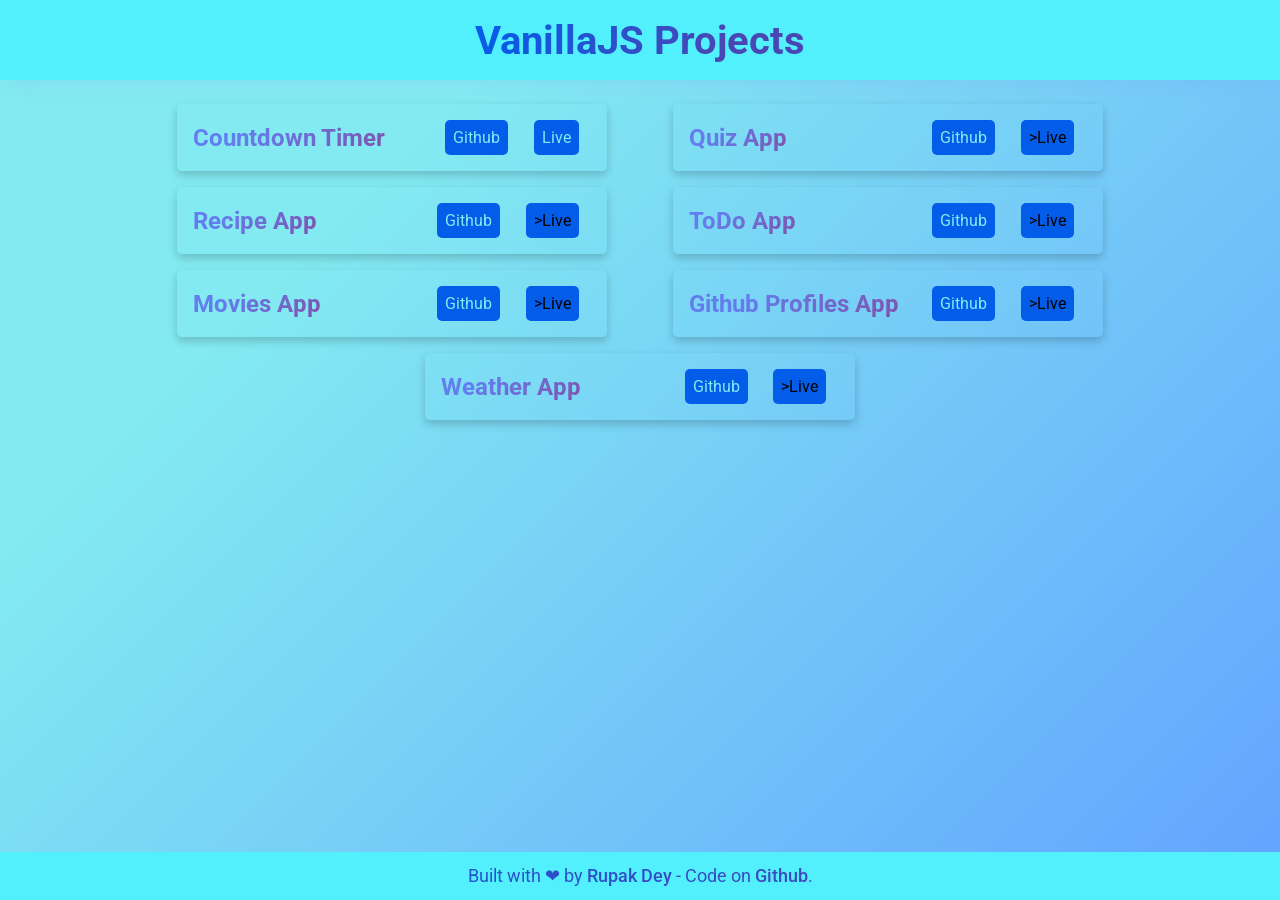
==== index.html @ fd6dee0f "linkUpdated" ====
<!DOCTYPE html>
<html lang="en">
  <head>
    <meta charset="UTF-8" />
    <meta name="viewport" content="width=device-width, initial-scale=1.0" />
    <title>VanillaJS Projects</title>
    <link rel="stylesheet" href="style.css" />
  </head>
  <body>
    <header class="header">
      <h4>VanillaJS Projects</h4>
    </header>

    <main class="main">
      <div class="container">
        <div class="card">
          <div class="left">
            <h4>Countdown Timer</h4>
          </div>
          <div class="right">
            <ul class="right-items">
              <li>
                <a
                  href="https://github.com/Rupak240/VanillaJSProjects/tree/master/countdown-timer"
                  target="_blank"
                  >Github</a
                >
              </li>
              <li><a href="countdown-timer/index.html" target="_blank">Live</a></li>
            </ul>
          </div>
        </div>

        <div class="card">
          <div class="left">
            <h4>Quiz App</h4>
          </div>
          <div class="right">
            <ul class="right-items">
              <li>
                <a
                  href="https://github.com/Rupak240/VanillaJSProjects/tree/master/quiz-app"
                  target="_blank"
                  >Github</a
                >
              </li>
              <li><a href="quiz-app/index.html" target="_blank"></a>>Live</a></li>
            </ul>
          </div>
        </div>

        <div class="card">
          <div class="left">
            <h4>Recipe App</h4>
          </div>
          <div class="right">
            <ul class="right-items">
              <li>
                <a
                  href="https://github.com/Rupak240/VanillaJSProjects/tree/master/recipe-app"
                  target="_blank"
                  >Github</a
                >
              </li>
              <li><a href="recipe-app/index.html" target="_blank"></a>>Live</a></li>
            </ul>
          </div>
        </div>

        <div class="card">
          <div class="left">
            <h4>ToDo App</h4>
          </div>
          <div class="right">
            <ul class="right-items">
              <li>
                <a
                  href="https://github.com/Rupak240/VanillaJSProjects/tree/master/toDo-app"
                  target="_blank"
                  >Github</a
                >
              </li>
              <li><a href="toDo-app/index.html" target="_blank"></a>>Live</a></li>
            </ul>
          </div>
        </div>

        <div class="card">
          <div class="left">
            <h4>Movies App</h4>
          </div>
          <div class="right">
            <ul class="right-items">
              <li>
                <a
                  href="https://github.com/Rupak240/VanillaJSProjects/tree/master/movies-app"
                  target="_blank"
                  >Github</a
                >
              </li>
              <li><a href="movies-app/index.html" target="_blank"></a>>Live</a></li>
            </ul>
          </div>
        </div>

        <div class="card">
          <div class="left">
            <h4>Github Profiles App</h4>
          </div>
          <div class="right">
            <ul class="right-items">
              <li>
                <a
                  href="https://github.com/Rupak240/VanillaJSProjects/tree/master/githubProfile-app"
                  target="_blank"
                  >Github</a
                >
              </li>
              <li><a href="githubProfile-app/index.html" target="_blank"></a>>Live</a></li>
            </ul>
          </div>
        </div>

        <div class="card">
          <div class="left">
            <h4>Weather App</h4>
          </div>
          <div class="right">
            <ul class="right-items">
              <li>
                <a
                  href="https://github.com/Rupak240/VanillaJSProjects/tree/master/weather-app"
                  target="_blank"
                  >Github</a
                >
              </li>
              <li><a href="weather-app/index.html" target="_blank"></a>>Live</a></li>
            </ul>
          </div>
        </div>
      </div>
    </main>

    <footer class="footer">
      <p>
        Built with&nbsp;<span>❤</span>&nbsp;by
        <a href="https://github.com/Rupak240">&nbsp;Rupak Dey&nbsp;</a> - Code on
        <a href="https://github.com/Rupak240/VanillaJSProjects">&nbsp;Github</a>.
      </p>
    </footer>
  </body>
</html>
---- style.css ----
@import url("https://fonts.googleapis.com/css2?family=Roboto:ital,wght@0,400;0,500;0,700;1,400;1,500&display=swap");

* {
  box-sizing: border-box;
  margin: 0;
  padding: 0;
}

body {
  font-family: "Roboto", sans-serif;
  background-color: #63a4ff;
  background-image: linear-gradient(315deg, #63a4ff 0%, #83eaf1 74%);
}

.header {
  top: 0;
  height: 5rem;
  width: 100%;
  position: sticky;
  z-index: 9999;
  display: flex;
  justify-content: center;
  align-items: center;
  box-shadow: 0 10px 20px -7px rgba(160, 44, 219, 0.07);
  background-color: #52f0fc;
  /* background-image: linear-gradient(315deg, #9eabe4 0%, #77eed8 74%); */
}

.header h4 {
  font-size: 2.5rem;
  background-color: #045de9;
  background-image: linear-gradient(to right, #045de9 0%, #4947b4 74%);
  background-size: 100%;
  background-clip: text;
  -webkit-background-clip: text;
  -moz-background-clip: text;
  -webkit-text-fill-color: transparent;
  -moz-text-fill-color: transparent;
}

.main {
  min-height: 80vh;
  height: calc(100vh - 8rem);
}

.container {
  margin: 1rem;
  padding: 0 6rem;
  display: flex;
  flex-wrap: wrap;
  /* flex-direction: column; */
  justify-content: space-evenly;
  align-items: center;
}

.card {
  display: inline-block;
  width: 430px;
  display: flex;
  justify-content: space-between;
  align-items: center;
  padding: 1rem;
  border-radius: 5px;
  box-shadow: 0 4px 10px rgba(0, 0, 0, 0.2);
  /* border: 1px solid #ad82d4; */
  margin: 0.5rem 0;
}

.left {
  font-size: 1.5rem;
}

.left h4 {
  background-color: #7f53ac;
  background-image: linear-gradient(315deg, #7f53ac 0%, #647dee 74%);
  background-size: 100%;
  background-clip: text;
  -webkit-background-clip: text;
  -moz-background-clip: text;
  -webkit-text-fill-color: transparent;
  -moz-text-fill-color: transparent;
}

.right {
  /* padding: 0 2rem; */
}

.right-items {
  display: flex;
  justify-content: space-between;
}

.right-items li {
  list-style-type: none;
  margin: 0 0.8rem;
  padding: 0.5rem;
  background-color: #045de9;
  /* background-image: linear-gradient(315deg, #045de9 0%, #09c6f9 74%); */
  border-radius: 5px;
  transition: all 0.3s ease-out;
}

/* .right-items li:hover {
    background-color: #83eaf1;
} */

.right-items li:hover a {
  /* color: #0d1e3a; */
  border-bottom: 1px solid #83eaf1;
}

.right-items li a {
  text-decoration: none;
  color: #83eaf1;
}


.footer {
    width: 100%;
    height: 48px;
    /* border-top: 1px solid #EBEBF2; */
    font-size: 12px;
    color: #7D7A9E;
    position: fixed;
    bottom: 0;
    padding: 0 25px;
    background-color: #52f0fc;
    left: 0;
    z-index: 10000;
}

.footer p {
    font-size: 1.1rem;
    height: 100%;
    width: 100%;
    display: flex;
    justify-content: center;
    align-items: center;
    background-color: #045de9;
    background-image: linear-gradient(to right, #045de9 0%, #4947b4 74%);
    background-size: 100%;
    background-clip: text;
    -webkit-background-clip: text;
    -moz-background-clip: text;
    -webkit-text-fill-color: transparent;
    -moz-text-fill-color: transparent;
}

.footer p a {
    font-weight: 500;
}
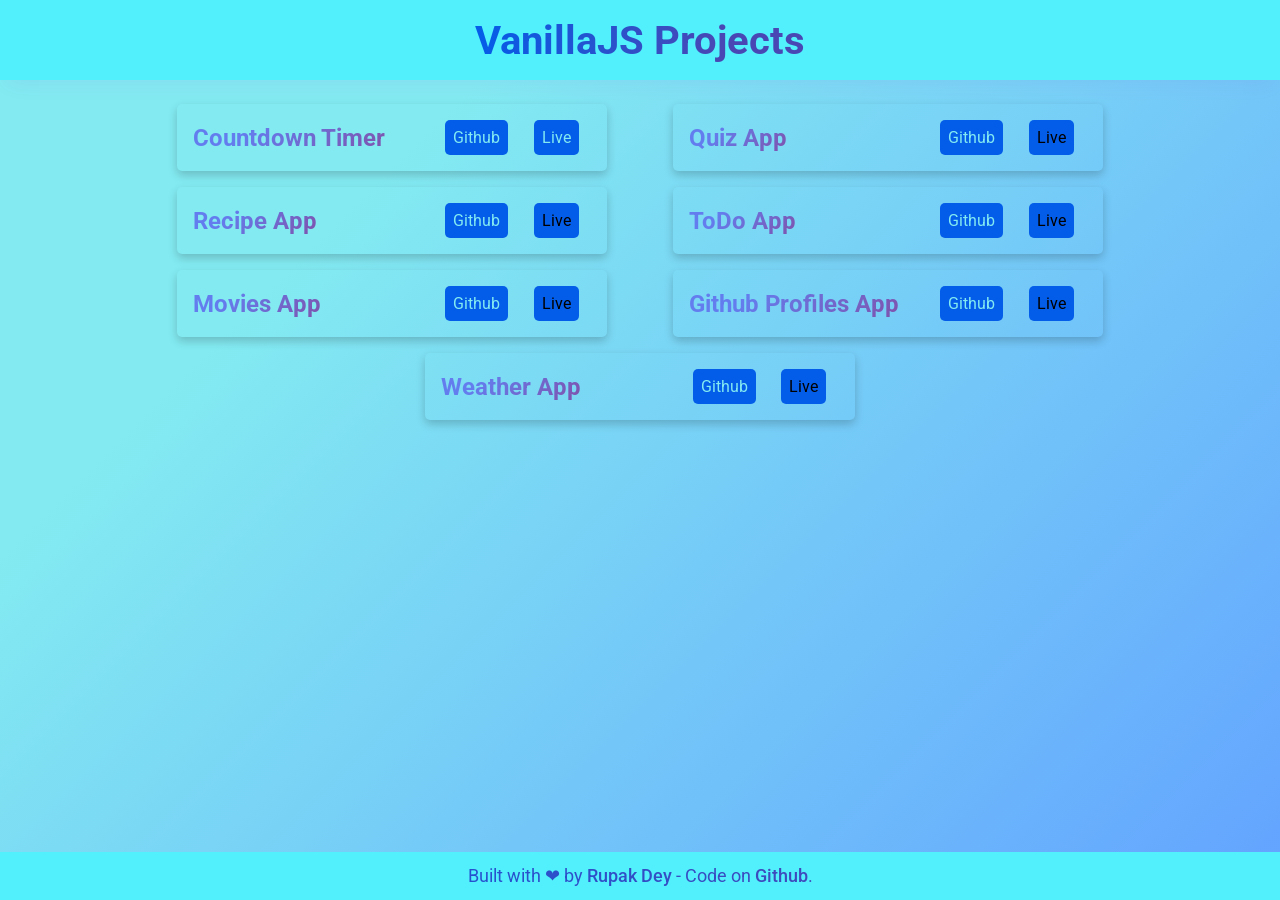
==== commit 73b4eaa2: "updated" ====
--- a/index.html
+++ b/index.html
@@ -44,7 +44,7 @@
                   >Github</a
                 >
               </li>
-              <li><a href="quiz-app/index.html" target="_blank"></a>>Live</a></li>
+              <li><a href="quiz-app/index.html" target="_blank"></a>Live</a></li>
             </ul>
           </div>
         </div>
@@ -62,7 +62,7 @@
                   >Github</a
                 >
               </li>
-              <li><a href="recipe-app/index.html" target="_blank"></a>>Live</a></li>
+              <li><a href="recipe-app/index.html" target="_blank"></a>Live</a></li>
             </ul>
           </div>
         </div>
@@ -80,7 +80,7 @@
                   >Github</a
                 >
               </li>
-              <li><a href="toDo-app/index.html" target="_blank"></a>>Live</a></li>
+              <li><a href="toDo-app/index.html" target="_blank"></a>Live</a></li>
             </ul>
           </div>
         </div>
@@ -98,7 +98,7 @@
                   >Github</a
                 >
               </li>
-              <li><a href="movies-app/index.html" target="_blank"></a>>Live</a></li>
+              <li><a href="movies-app/index.html" target="_blank"></a>Live</a></li>
             </ul>
           </div>
         </div>
@@ -116,7 +116,7 @@
                   >Github</a
                 >
               </li>
-              <li><a href="githubProfile-app/index.html" target="_blank"></a>>Live</a></li>
+              <li><a href="githubProfile-app/index.html" target="_blank"></a>Live</a></li>
             </ul>
           </div>
         </div>
@@ -134,7 +134,7 @@
                   >Github</a
                 >
               </li>
-              <li><a href="weather-app/index.html" target="_blank"></a>>Live</a></li>
+              <li><a href="weather-app/index.html" target="_blank"></a>Live</a></li>
             </ul>
           </div>
         </div>
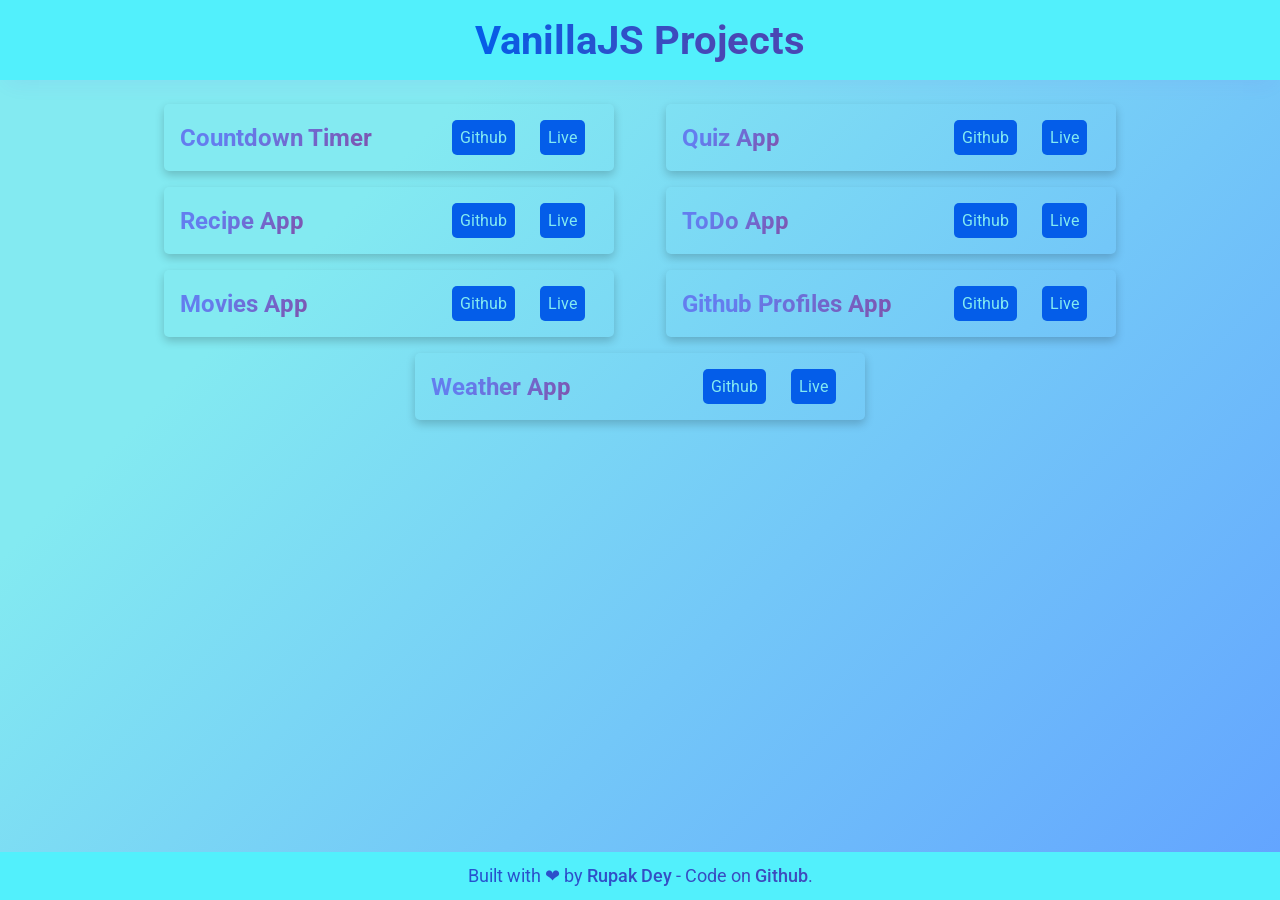
==== commit fc1b6e6a: "updated" ====
--- a/index.html
+++ b/index.html
@@ -44,7 +44,7 @@
                   >Github</a
                 >
               </li>
-              <li><a href="quiz-app/index.html" target="_blank"></a>Live</a></li>
+              <li><a href="quiz-app/index.html" target="_blank">Live</a></li>
             </ul>
           </div>
         </div>
@@ -62,7 +62,7 @@
                   >Github</a
                 >
               </li>
-              <li><a href="recipe-app/index.html" target="_blank"></a>Live</a></li>
+              <li><a href="recipe-app/index.html" target="_blank">Live</a></li>
             </ul>
           </div>
         </div>
@@ -80,7 +80,7 @@
                   >Github</a
                 >
               </li>
-              <li><a href="toDo-app/index.html" target="_blank"></a>Live</a></li>
+              <li><a href="toDo-app/index.html" target="_blank">Live</a></li>
             </ul>
           </div>
         </div>
@@ -98,7 +98,7 @@
                   >Github</a
                 >
               </li>
-              <li><a href="movies-app/index.html" target="_blank"></a>Live</a></li>
+              <li><a href="movies-app/index.html" target="_blank">Live</a></li>
             </ul>
           </div>
         </div>
@@ -116,7 +116,7 @@
                   >Github</a
                 >
               </li>
-              <li><a href="githubProfile-app/index.html" target="_blank"></a>Live</a></li>
+              <li><a href="githubProfile-app/index.html" target="_blank">Live</a></li>
             </ul>
           </div>
         </div>
@@ -134,7 +134,7 @@
                   >Github</a
                 >
               </li>
-              <li><a href="weather-app/index.html" target="_blank"></a>Live</a></li>
+              <li><a href="weather-app/index.html" target="_blank">Live</a></li>
             </ul>
           </div>
         </div>
--- a/style.css
+++ b/style.css
@@ -55,7 +55,7 @@
 
 .card {
   display: inline-block;
-  width: 430px;
+  width: 450px;
   display: flex;
   justify-content: space-between;
   align-items: center;
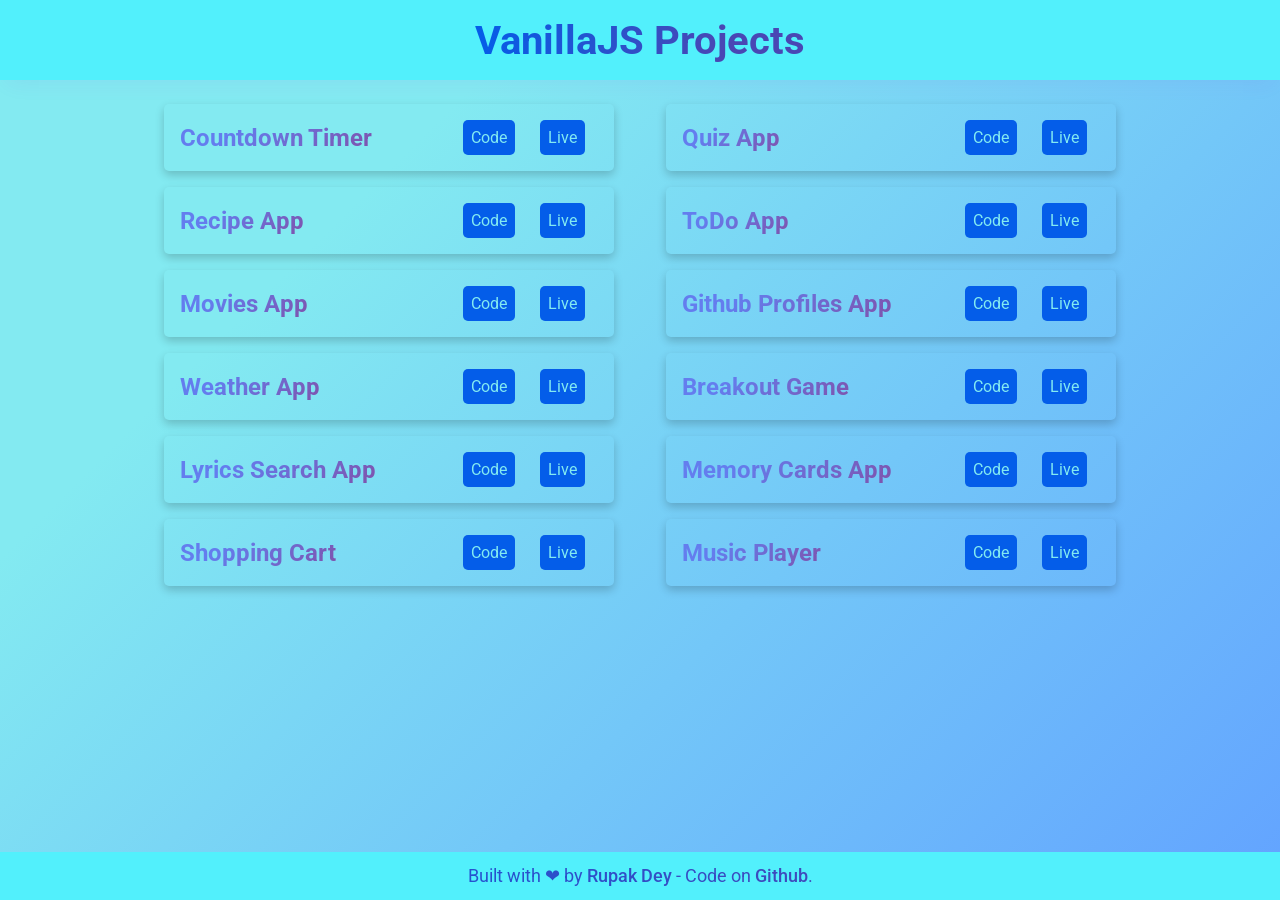
==== commit bec70ea2: "breakoutGame, lyricsSearch, memoryCard, musicPlayer, shoppingCart added" ====
--- a/index.html
+++ b/index.html
@@ -23,10 +23,12 @@
                 <a
                   href="https://github.com/Rupak240/VanillaJSProjects/tree/master/countdown-timer"
                   target="_blank"
-                  >Github</a
-                >
-              </li>
-              <li><a href="countdown-timer/index.html" target="_blank">Live</a></li>
+                  >Code</a
+                >
+              </li>
+              <li>
+                <a href="countdown-timer/index.html" target="_blank">Live</a>
+              </li>
             </ul>
           </div>
         </div>
@@ -41,7 +43,7 @@
                 <a
                   href="https://github.com/Rupak240/VanillaJSProjects/tree/master/quiz-app"
                   target="_blank"
-                  >Github</a
+                  >Code</a
                 >
               </li>
               <li><a href="quiz-app/index.html" target="_blank">Live</a></li>
@@ -59,7 +61,7 @@
                 <a
                   href="https://github.com/Rupak240/VanillaJSProjects/tree/master/recipe-app"
                   target="_blank"
-                  >Github</a
+                  >Code</a
                 >
               </li>
               <li><a href="recipe-app/index.html" target="_blank">Live</a></li>
@@ -77,7 +79,7 @@
                 <a
                   href="https://github.com/Rupak240/VanillaJSProjects/tree/master/toDo-app"
                   target="_blank"
-                  >Github</a
+                  >Code</a
                 >
               </li>
               <li><a href="toDo-app/index.html" target="_blank">Live</a></li>
@@ -95,7 +97,7 @@
                 <a
                   href="https://github.com/Rupak240/VanillaJSProjects/tree/master/movies-app"
                   target="_blank"
-                  >Github</a
+                  >Code</a
                 >
               </li>
               <li><a href="movies-app/index.html" target="_blank">Live</a></li>
@@ -113,10 +115,12 @@
                 <a
                   href="https://github.com/Rupak240/VanillaJSProjects/tree/master/githubProfile-app"
                   target="_blank"
-                  >Github</a
-                >
-              </li>
-              <li><a href="githubProfile-app/index.html" target="_blank">Live</a></li>
+                  >Code</a
+                >
+              </li>
+              <li>
+                <a href="githubProfile-app/index.html" target="_blank">Live</a>
+              </li>
             </ul>
           </div>
         </div>
@@ -131,10 +135,110 @@
                 <a
                   href="https://github.com/Rupak240/VanillaJSProjects/tree/master/weather-app"
                   target="_blank"
-                  >Github</a
+                  >Code</a
                 >
               </li>
               <li><a href="weather-app/index.html" target="_blank">Live</a></li>
+            </ul>
+          </div>
+        </div>
+
+        <div class="card">
+          <div class="left">
+            <h4>Breakout Game</h4>
+          </div>
+          <div class="right">
+            <ul class="right-items">
+              <li>
+                <a
+                  href="https://github.com/Rupak240/VanillaJSProjects/tree/master/breakout-game"
+                  target="_blank"
+                  >Code</a
+                >
+              </li>
+              <li>
+                <a href="breakout-game/index.html" target="_blank">Live</a>
+              </li>
+            </ul>
+          </div>
+        </div>
+
+        <div class="card">
+          <div class="left">
+            <h4>Lyrics Search App</h4>
+          </div>
+          <div class="right">
+            <ul class="right-items">
+              <li>
+                <a
+                  href="https://github.com/Rupak240/VanillaJSProjects/tree/master/lyrics-search-app"
+                  target="_blank"
+                  >Code</a
+                >
+              </li>
+              <li>
+                <a href="lyrics-search-app/index.html" target="_blank">Live</a>
+              </li>
+            </ul>
+          </div>
+        </div>
+
+        <div class="card">
+          <div class="left">
+            <h4>Memory Cards App</h4>
+          </div>
+          <div class="right">
+            <ul class="right-items">
+              <li>
+                <a
+                  href="https://github.com/Rupak240/VanillaJSProjects/tree/master/memory-cards"
+                  target="_blank"
+                  >Code</a
+                >
+              </li>
+              <li>
+                <a href="memory-cards/index.html" target="_blank">Live</a>
+              </li>
+            </ul>
+          </div>
+        </div>
+
+        <div class="card">
+          <div class="left">
+            <h4>Shopping Cart</h4>
+          </div>
+          <div class="right">
+            <ul class="right-items">
+              <li>
+                <a
+                  href="https://github.com/Rupak240/VanillaJSProjects/tree/master/shopping-cart"
+                  target="_blank"
+                  >Code</a
+                >
+              </li>
+              <li>
+                <a href="shopping-cart/index.html" target="_blank">Live</a>
+              </li>
+            </ul>
+          </div>
+        </div>
+
+        <div class="card">
+          <div class="left">
+            <h4>Music Player</h4>
+          </div>
+          <div class="right">
+            <ul class="right-items">
+              <li>
+                <a
+                  href="https://github.com/Rupak240/VanillaJSProjects/tree/master/music-player"
+                  target="_blank"
+                  >Code</a
+                >
+              </li>
+              <li>
+                <a href="music-player/index.html" target="_blank">Live</a>
+              </li>
             </ul>
           </div>
         </div>
@@ -144,8 +248,10 @@
     <footer class="footer">
       <p>
         Built with&nbsp;<span>❤</span>&nbsp;by
-        <a href="https://github.com/Rupak240">&nbsp;Rupak Dey&nbsp;</a> - Code on
-        <a href="https://github.com/Rupak240/VanillaJSProjects">&nbsp;Github</a>.
+        <a href="https://github.com/Rupak240">&nbsp;Rupak Dey&nbsp;</a> - Code
+        on
+        <a href="https://github.com/Rupak240/VanillaJSProjects">&nbsp;Github</a
+        >.
       </p>
     </footer>
   </body>
--- a/style.css
+++ b/style.css
@@ -64,6 +64,11 @@
   box-shadow: 0 4px 10px rgba(0, 0, 0, 0.2);
   /* border: 1px solid #ad82d4; */
   margin: 0.5rem 0;
+  transition: all 0.2s ease-out;
+}
+
+.card:hover {
+  transform: scale3d(1.01, 1.01, 1.01);
 }
 
 .left {
@@ -79,10 +84,6 @@
   -moz-background-clip: text;
   -webkit-text-fill-color: transparent;
   -moz-text-fill-color: transparent;
-}
-
-.right {
-  /* padding: 0 2rem; */
 }
 
 .right-items {
@@ -114,38 +115,37 @@
   color: #83eaf1;
 }
 
-
 .footer {
-    width: 100%;
-    height: 48px;
-    /* border-top: 1px solid #EBEBF2; */
-    font-size: 12px;
-    color: #7D7A9E;
-    position: fixed;
-    bottom: 0;
-    padding: 0 25px;
-    background-color: #52f0fc;
-    left: 0;
-    z-index: 10000;
+  width: 100%;
+  height: 48px;
+  /* border-top: 1px solid #EBEBF2; */
+  font-size: 12px;
+  color: #7d7a9e;
+  position: fixed;
+  bottom: 0;
+  padding: 0 25px;
+  background-color: #52f0fc;
+  left: 0;
+  z-index: 10000;
 }
 
 .footer p {
-    font-size: 1.1rem;
-    height: 100%;
-    width: 100%;
-    display: flex;
-    justify-content: center;
-    align-items: center;
-    background-color: #045de9;
-    background-image: linear-gradient(to right, #045de9 0%, #4947b4 74%);
-    background-size: 100%;
-    background-clip: text;
-    -webkit-background-clip: text;
-    -moz-background-clip: text;
-    -webkit-text-fill-color: transparent;
-    -moz-text-fill-color: transparent;
+  font-size: 1.1rem;
+  height: 100%;
+  width: 100%;
+  display: flex;
+  justify-content: center;
+  align-items: center;
+  background-color: #045de9;
+  background-image: linear-gradient(to right, #045de9 0%, #4947b4 74%);
+  background-size: 100%;
+  background-clip: text;
+  -webkit-background-clip: text;
+  -moz-background-clip: text;
+  -webkit-text-fill-color: transparent;
+  -moz-text-fill-color: transparent;
 }
 
 .footer p a {
-    font-weight: 500;
-}+  font-weight: 500;
+}
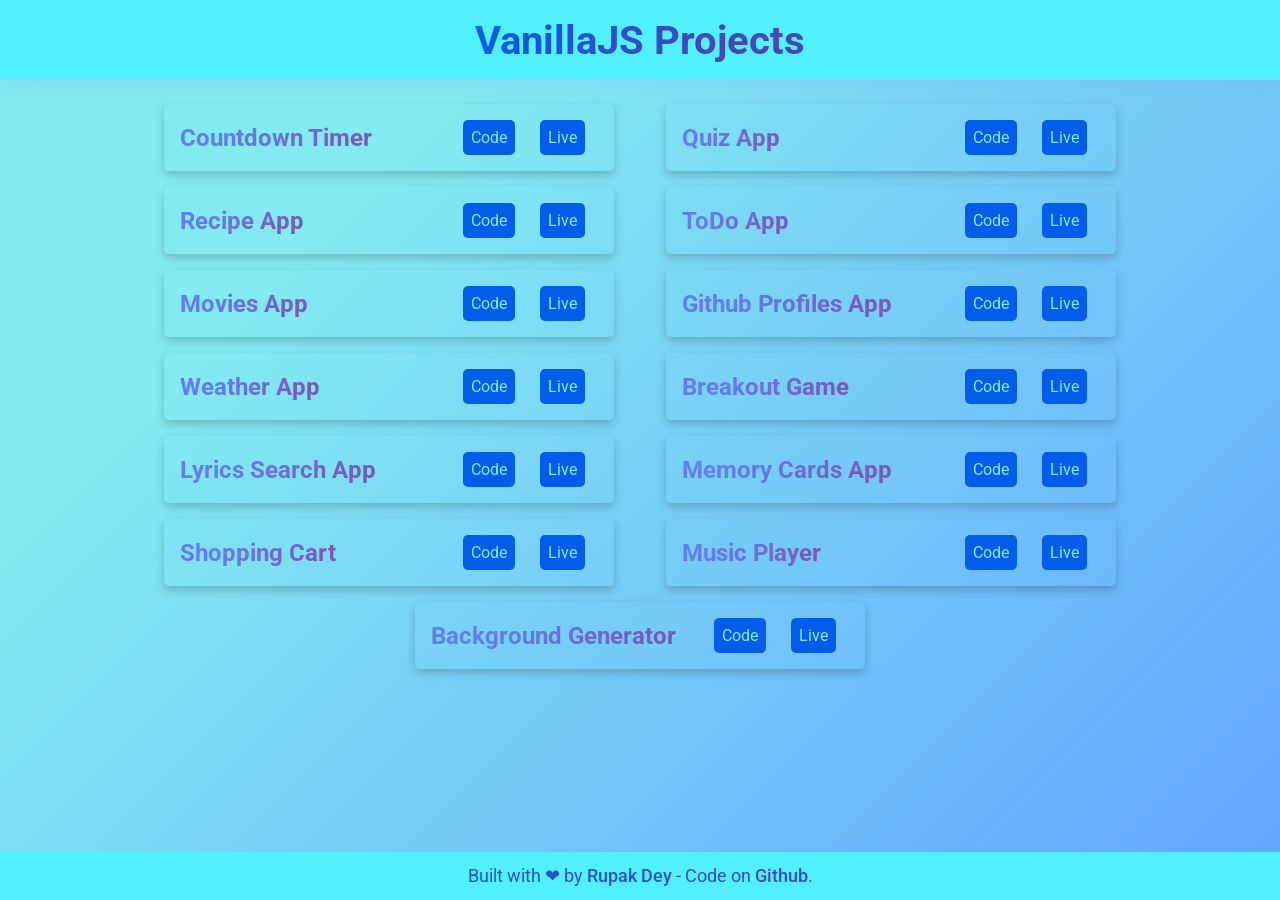
==== commit c6e01251: "Add background generator links in main page" ====
--- a/index.html
+++ b/index.html
@@ -242,6 +242,28 @@
             </ul>
           </div>
         </div>
+
+        <div class="card">
+          <div class="left">
+            <h4>Background Generator</h4>
+          </div>
+          <div class="right">
+            <ul class="right-items">
+              <li>
+                <a
+                  href="https://github.com/Rupak240/VanillaJSProjects/tree/master/background-generator"
+                  target="_blank"
+                  >Code</a
+                >
+              </li>
+              <li>
+                <a href="background-generator/index.html" target="_blank"
+                  >Live</a
+                >
+              </li>
+            </ul>
+          </div>
+        </div>
       </div>
     </main>
 
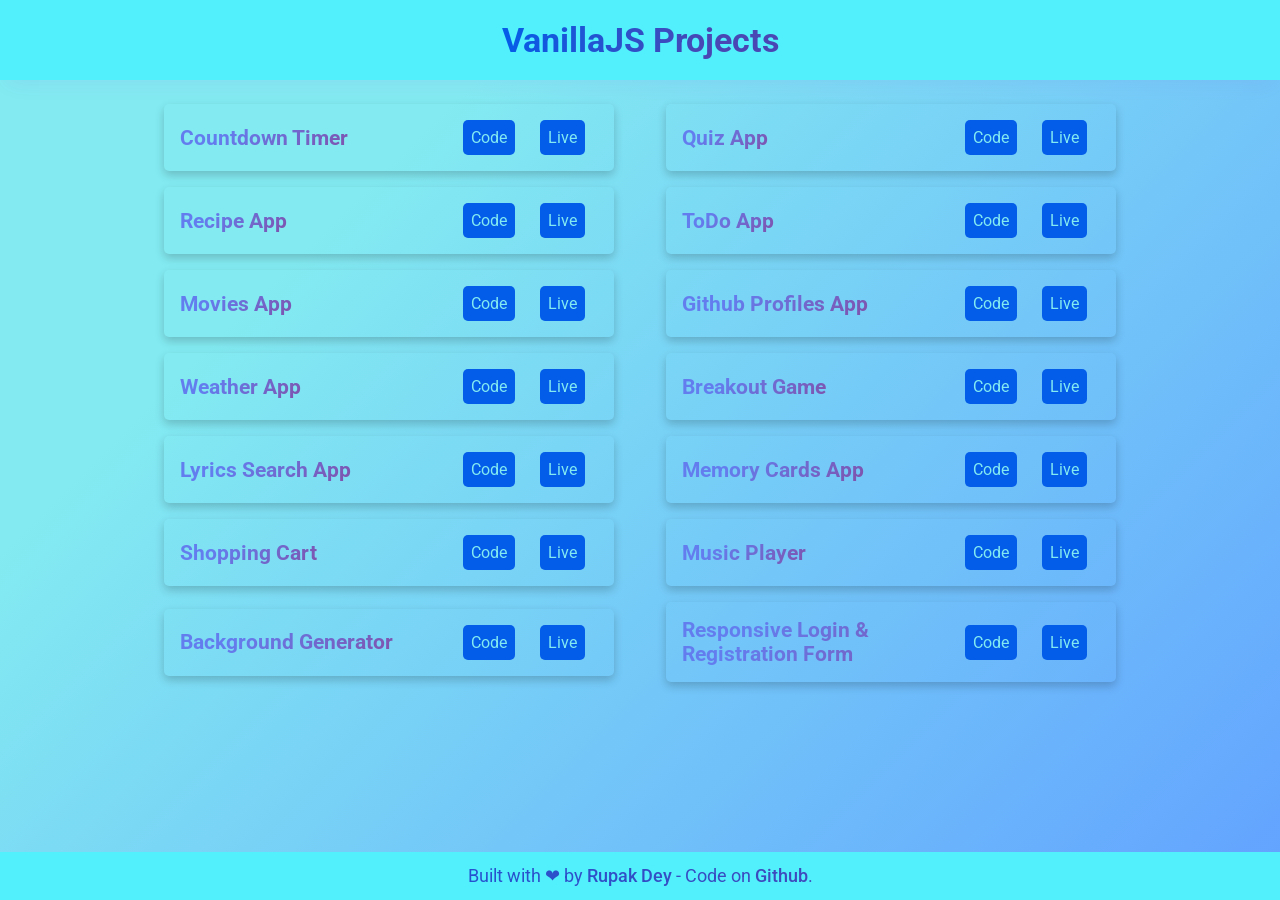
==== commit 7df79035: "responsive login signup form project added" ====
--- a/index.html
+++ b/index.html
@@ -264,6 +264,28 @@
             </ul>
           </div>
         </div>
+
+        <div class="card">
+          <div class="left">
+            <h4>Responsive Login & Registration Form</h4>
+          </div>
+          <div class="right">
+            <ul class="right-items">
+              <li>
+                <a
+                  href="https://github.com/Rupak240/VanillaJSProjects/tree/master/login-&-registration-form"
+                  target="_blank"
+                  >Code</a
+                >
+              </li>
+              <li>
+                <a href="login-&-registration-form/index.html" target="_blank"
+                  >Live</a
+                >
+              </li>
+            </ul>
+          </div>
+        </div>
       </div>
     </main>
 
--- a/style.css
+++ b/style.css
@@ -10,6 +10,7 @@
   font-family: "Roboto", sans-serif;
   background-color: #63a4ff;
   background-image: linear-gradient(315deg, #63a4ff 0%, #83eaf1 74%);
+  overflow: auto;
 }
 
 .header {
@@ -27,7 +28,7 @@
 }
 
 .header h4 {
-  font-size: 2.5rem;
+  font-size: 2.1rem;
   background-color: #045de9;
   background-image: linear-gradient(to right, #045de9 0%, #4947b4 74%);
   background-size: 100%;
@@ -41,6 +42,7 @@
 .main {
   min-height: 80vh;
   height: calc(100vh - 8rem);
+  overflow: auto;
 }
 
 .container {
@@ -51,6 +53,7 @@
   /* flex-direction: column; */
   justify-content: space-evenly;
   align-items: center;
+  /* max-height: calc(100vh - 9rem); */
 }
 
 .card {
@@ -72,7 +75,7 @@
 }
 
 .left {
-  font-size: 1.5rem;
+  font-size: 1.3rem;
 }
 
 .left h4 {
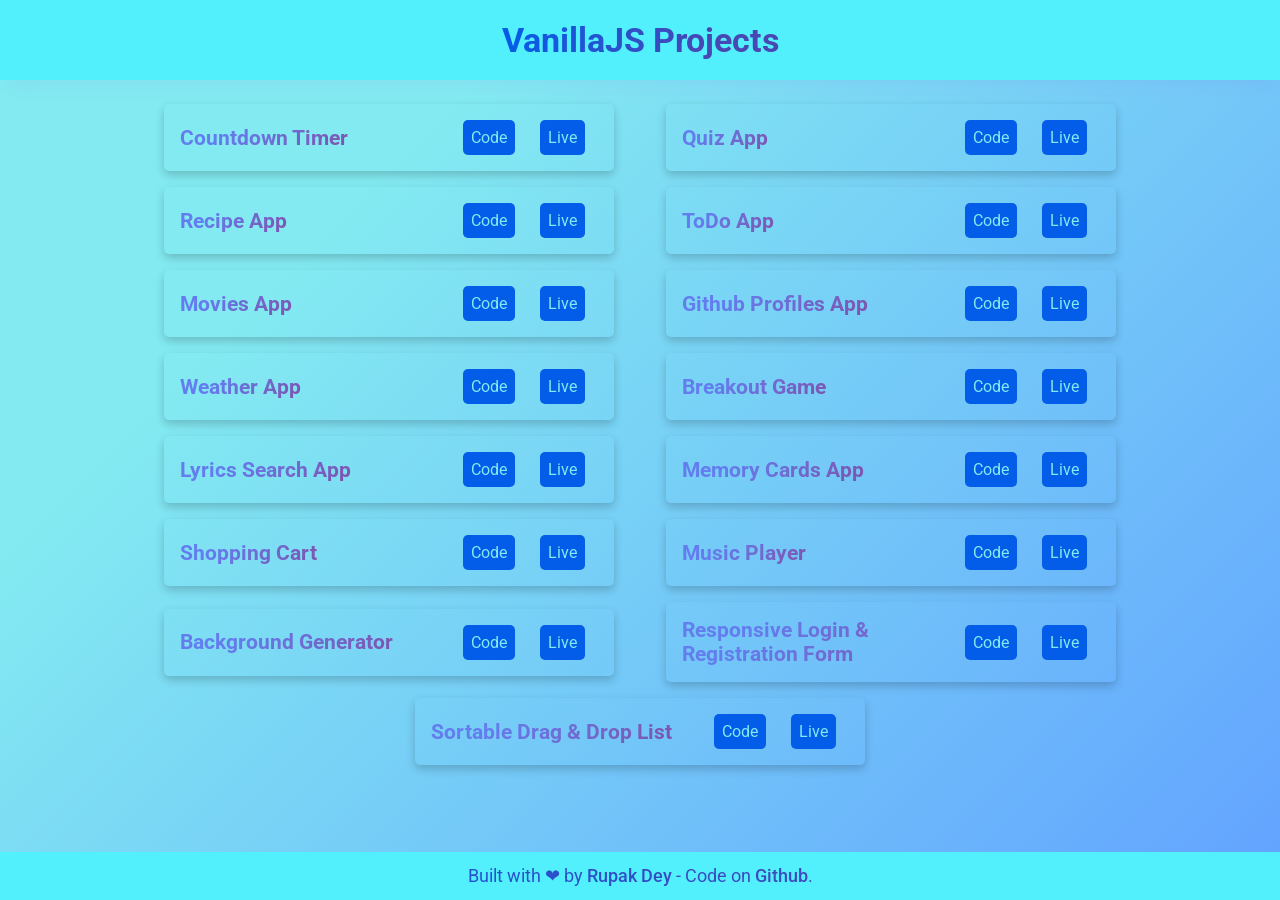
==== commit c51d3422: "Add sortable drag&drop list project" ====
--- a/index.html
+++ b/index.html
@@ -286,6 +286,28 @@
             </ul>
           </div>
         </div>
+
+        <div class="card">
+          <div class="left">
+            <h4>Sortable Drag & Drop List</h4>
+          </div>
+          <div class="right">
+            <ul class="right-items">
+              <li>
+                <a
+                  href="https://github.com/Rupak240/VanillaJSProjects/tree/master/sortable-drag&drop-list"
+                  target="_blank"
+                  >Code</a
+                >
+              </li>
+              <li>
+                <a href="sortable-drag&drop-list/index.html" target="_blank"
+                  >Live</a
+                >
+              </li>
+            </ul>
+          </div>
+        </div>
       </div>
     </main>
 
